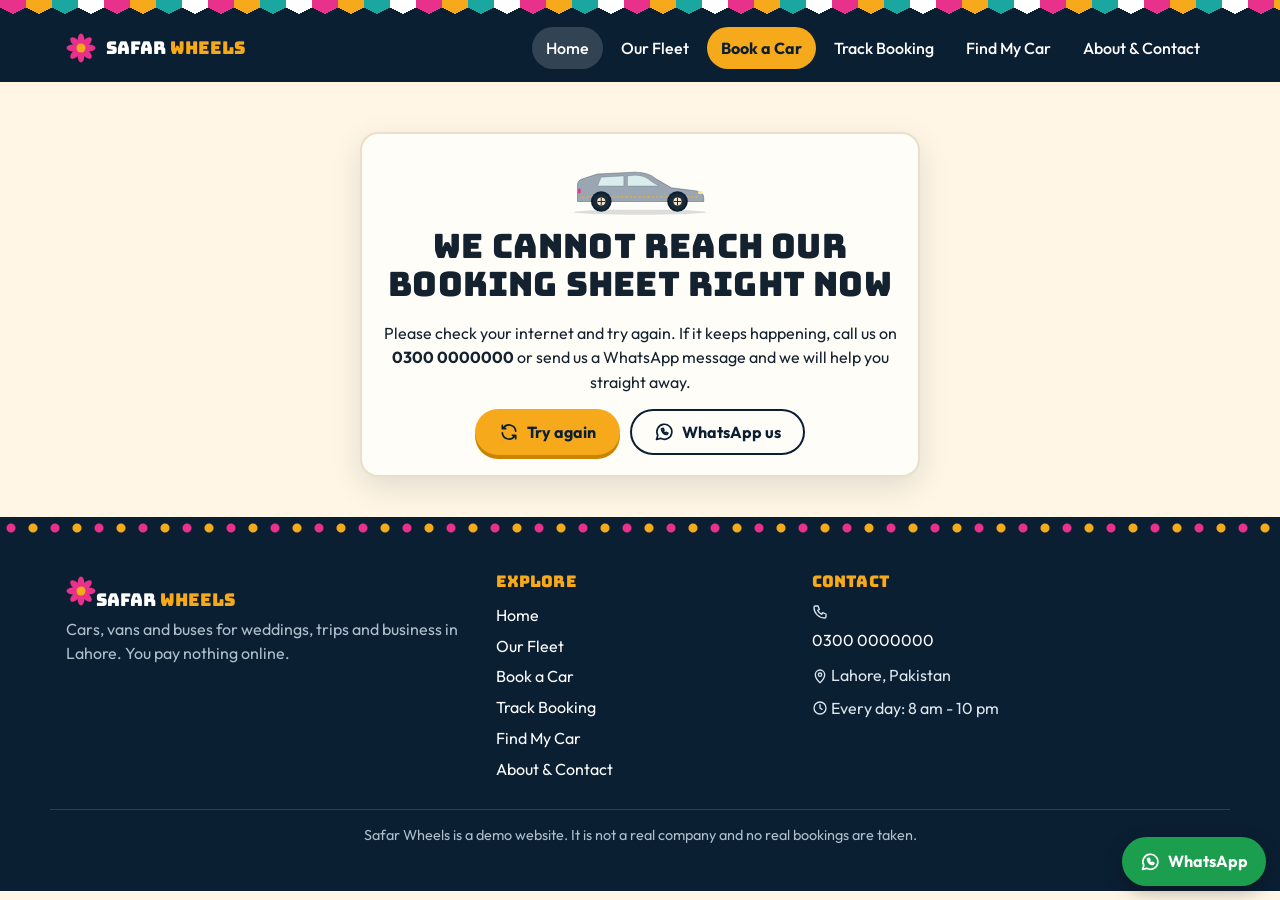
==== index.html @ 159c65c9 "First version of Safar Wheels car rental website Co-Authored-By: Claude Sonnet 5.5 <noreply@anthropi" ====
<!DOCTYPE html>
<html lang="en">
<head>
  <meta charset="utf-8">
  <meta name="viewport" content="width=device-width, initial-scale=1">
  <title>Safar Wheels - Car Rental in Lahore</title>
  <meta name="description" content="Rent cars, vans and buses in Lahore with or without a driver. Pick your dates, see what is free, and book in minutes. Pay nothing online.">
  <meta name="theme-color" content="#0b1f33">
  <link rel="preconnect" href="https://fonts.googleapis.com">
  <link rel="preconnect" href="https://fonts.gstatic.com" crossorigin>
  <link href="https://fonts.googleapis.com/css2?family=Bungee&family=Outfit:wght@400;500;600;700&display=swap" rel="stylesheet">
  <link rel="stylesheet" href="css/style.css">
</head>
<body data-page="home">
  <a class="skip" href="#main">Skip to content</a>
  <header id="site-header"></header>

  <main id="main">
    <div id="app">

      <!-- HERO -->
      <section class="hero">
        <div class="hero-bg" aria-hidden="true">
          <div class="hero-scene">
            <div class="beam beam-1"></div>
            <div class="beam beam-2"></div>
            <div class="hero-car" id="hero-car"></div>
          </div>
        </div>
        <div class="wrap hero-grid">
          <div class="hero-copy">
            <p class="eyebrow">Lahore - cars, vans &amp; buses</p>
            <h1>Your next <em>safar</em> starts here.</h1>
            <p class="lead">Pick your dates and see which cars are free. Self-drive or with a driver. Weddings, tours, airport runs and business trips. <b>You pay nothing online.</b></p>
            <ul class="hero-points">
              <li id="hp-disc"></li>
              <li id="hp-hold"></li>
              <li id="hp-stamp"></li>
            </ul>
          </div>

          <form class="card search-card" id="hero-search" novalidate>
            <h2>When do you need a car?</h2>
            <div class="search-dates" aria-live="polite">
              <div class="date-box"><small>Pickup</small><b id="sd-s">Choose a day</b></div>
              <span class="date-arrow" aria-hidden="true"></span>
              <div class="date-box"><small>Return</small><b id="sd-r">Choose a day</b></div>
            </div>
            <div id="hero-cal"></div>
            <button class="btn btn-primary btn-lg btn-block" type="submit">Show free cars</button>
          </form>
        </div>
      </section>

      <!-- SEARCH RESULTS -->
      <section class="wrap sec" id="results" hidden>
        <div class="sec-head">
          <h2 id="res-title">Free cars</h2>
          <button type="button" class="btn btn-ghost btn-sm" id="res-close">Close results</button>
        </div>
        <p class="muted" id="res-sub"></p>
        <div class="grid cars" id="res-grid"></div>
      </section>

      <!-- REBOOK -->
      <div class="wrap" id="rebook"></div>

      <!-- TRUCK ART LANE -->
      <section class="truck-lane" aria-hidden="true">
        <div class="bunting"></div>
        <div class="lane-road"><div class="truck" id="truck"></div></div>
      </section>

      <!-- CATEGORIES -->
      <section class="wrap sec">
        <div class="sec-head">
          <div><p class="eyebrow dark">Choose your ride</p><h2>What are you looking for?</h2></div>
          <a class="btn btn-ghost" href="fleet.html">See the whole fleet</a>
        </div>
        <div class="cat-grid" id="cats"></div>
      </section>

      <!-- TRUST / SPEEDOMETERS -->
      <section class="trust">
        <div class="wrap">
          <div class="gauges" id="gauges"></div>
          <ul class="trust-list" id="trust"></ul>
        </div>
      </section>

      <!-- FEATURED -->
      <section class="wrap sec">
        <div class="sec-head">
          <div><p class="eyebrow dark">Popular right now</p><h2>Featured cars</h2></div>
          <a class="btn btn-ghost" href="find.html">Not sure? Find my car</a>
        </div>
        <div class="grid cars" id="featured"></div>
      </section>

      <!-- ROAD + WHY -->
      <section class="road-sec" id="road">
        <div class="wrap">
          <div class="sec-head center"><div><p class="eyebrow dark">Simple as 1-2-3-4</p><h2>The road to your trip</h2></div></div>
          <div class="road-wrap">
            <svg class="road-svg" viewBox="0 0 1000 300" preserveAspectRatio="none" aria-hidden="true">
              <path class="road-edge" d="M-10 220 C 120 60, 260 60, 360 170 S 600 300, 700 160 S 900 20, 1010 120" />
              <path id="road-path" class="road-line" d="M-10 220 C 120 60, 260 60, 360 170 S 600 300, 700 160 S 900 20, 1010 120" />
            </svg>
            <div class="road-car" id="road-car"></div>
          </div>
          <ol class="steps">
            <li><b>1</b><span>Pick your dates</span></li>
            <li><b>2</b><span>Choose your car</span></li>
            <li><b>3</b><span>Send your booking</span></li>
            <li><b>4</b><span>We confirm and you drive away</span></li>
          </ol>
        </div>
      </section>

      <section class="wrap sec why">
        <div class="sec-head center"><div><p class="eyebrow dark">Why Safar Wheels</p><h2>Rent with people who care</h2></div></div>
        <div class="why-grid" id="why"></div>
      </section>

    </div>
  </main>

  <footer id="site-footer"></footer>

  <script src="js/config.js"></script>
  <script src="js/common.js"></script>
  <script src="js/art.js"></script>
  <script src="js/pricing.js"></script>
  <script src="js/demo.js"></script>
  <script src="js/api.js"></script>
  <script src="js/calendar.js"></script>
  <script src="js/cards.js"></script>
  <script src="js/home.js"></script>
</body>
</html>
---- css/style.css ----
/* Safar Wheels - truck-art inspired, on a clean modern base.
   Colours: deep teal + midnight, marigold, hot pink, cream. */

:root {
  --midnight: #0b1f33;
  --night2: #12304a;
  --teal: #0e6b6f;
  --teal2: #19a7a0;
  --teal-soft: #d9f0ee;
  --gold: #f6a91b;
  --gold-d: #c98400;
  --pink: #e8318a;
  --pink-d: #c4246f;
  --cream: #fff6e5;
  --paper: #fffdf8;
  --ink: #14212e;
  --muted: #5a6b78;
  --line: #eadfc8;
  --ok: #1f9d63;
  --warn: #b26a00;
  --bad: #c62d3a;
  --r: 18px;
  --shadow: 0 10px 30px rgba(11, 31, 51, 0.12);
  --disp: "Bungee", "Arial Black", Impact, sans-serif;
  --body: "Outfit", system-ui, -apple-system, "Segoe UI", Roboto, sans-serif;
}

*, *::before, *::after { box-sizing: border-box; }
html { -webkit-text-size-adjust: 100%; scroll-behavior: smooth; }
body {
  margin: 0;
  background: var(--cream);
  color: var(--ink);
  font-family: var(--body);
  font-size: 1rem;
  line-height: 1.55;
}
img, svg { max-width: 100%; }
a { color: var(--teal); }
h1, h2, h3, h4 { margin: 0 0 0.5em; line-height: 1.15; font-weight: 400; font-family: var(--disp); letter-spacing: 0.2px; }
h1 { font-size: clamp(1.9rem, 5.4vw, 3.3rem); }
h2 { font-size: clamp(1.4rem, 3.6vw, 2.1rem); }
h3 { font-size: 1.15rem; }
p { margin: 0 0 0.9em; }
[hidden] { display: none !important; }
button, input, select, textarea { font: inherit; color: inherit; }
.wrap { width: 100%; max-width: 1180px; margin: 0 auto; padding: 0 16px; }
.sr { position: absolute; width: 1px; height: 1px; overflow: hidden; clip: rect(0 0 0 0); white-space: nowrap; }
.skip { position: absolute; left: -999px; top: 8px; z-index: 200; background: #fff; padding: 10px 14px; border-radius: 10px; }
.skip:focus { left: 8px; }
.muted { color: var(--muted); }
.small { font-size: 0.88rem; }
.center-t { text-align: center; }
.row { display: flex; flex-wrap: wrap; gap: 10px; align-items: center; }
.center-row { justify-content: center; margin-top: 14px; }
.ic { width: 1.25em; height: 1.25em; flex: 0 0 auto; vertical-align: -0.25em; }
.ic-s { width: 1em; height: 1em; vertical-align: -0.14em; }
.flip { transform: scaleX(-1); }
:focus-visible { outline: 3px solid var(--pink); outline-offset: 2px; }

/* ---------- buttons, chips, cards ---------- */
.btn {
  display: inline-flex; align-items: center; justify-content: center; gap: 8px;
  min-height: 46px; padding: 10px 22px; border-radius: 999px; border: 2px solid transparent;
  font-weight: 700; text-decoration: none; cursor: pointer; line-height: 1.2;
  transition: transform 0.15s, box-shadow 0.2s, background 0.2s;
}
.btn:disabled { opacity: 0.55; cursor: not-allowed; }
.btn-primary { background: var(--gold); color: var(--midnight); box-shadow: 0 4px 0 var(--gold-d); }
.btn-primary:hover:not(:disabled) { transform: translateY(-2px); box-shadow: 0 6px 0 var(--gold-d); }
.btn-primary:active:not(:disabled) { transform: translateY(3px); box-shadow: 0 1px 0 var(--gold-d); }
.btn-pink { background: var(--pink); color: #fff; box-shadow: 0 4px 0 var(--pink-d); }
.btn-pink:hover:not(:disabled) { transform: translateY(-2px); }
.btn-ghost { background: transparent; color: var(--midnight); border-color: var(--midnight); }
.btn-ghost:hover { background: var(--midnight); color: #fff; }
.btn-wa { background: #1b9f4f; color: #fff; box-shadow: 0 4px 0 #11703a; }
.btn-wa:hover { transform: translateY(-2px); }
.btn-lg { min-height: 54px; font-size: 1.08rem; }
.btn-xl { min-height: 66px; font-size: 1.25rem; padding: 14px 28px; }
.btn-sm { min-height: 38px; padding: 6px 14px; font-size: 0.9rem; }
.btn-block { width: 100%; }
.link-btn { background: none; border: 0; padding: 0; color: var(--pink-d); font-weight: 700; text-decoration: underline; cursor: pointer; }
.chip { display: inline-flex; align-items: center; gap: 4px; padding: 3px 11px; border-radius: 999px; background: var(--teal-soft); color: var(--teal); font-weight: 600; font-size: 0.8rem; }
.chip.pink { background: #fde1ef; color: var(--pink-d); }
.chip button { background: none; border: 0; padding: 0; cursor: pointer; color: inherit; display: inline-flex; }
.card { background: var(--paper); border: 2px solid var(--line); border-radius: var(--r); padding: 20px; box-shadow: var(--shadow); position: relative; }
.card.empty { grid-column: 1 / -1; text-align: center; }
.notice { padding: 12px 14px; border-radius: 12px; margin: 12px 0; font-weight: 500; }
.notice.warn { background: #fff1d6; border: 1px solid #f1c97a; color: #7a4a00; }
.err-box2 { background: #fde4e6; border: 1px solid #f0a9b0; color: #8a1c27; }
.hint { font-size: 0.88rem; color: var(--muted); margin: 8px 0 0; }
.err { color: var(--bad); font-size: 0.9rem; font-weight: 600; margin: 6px 0 0; }
.err:empty { display: none; }

/* reveal on scroll (uses "translate" so it never fights with card tilt) */
.reveal { opacity: 0; translate: 0 22px; transition: opacity 0.6s ease, translate 0.6s ease; }
.reveal.in { opacity: 1; translate: 0 0; }

/* ---------- header, footer, bunting ---------- */
.bunting {
  height: 14px;
  background: repeating-linear-gradient(90deg, var(--pink) 0 26px, var(--gold) 26px 52px, var(--teal2) 52px 78px, #fff 78px 104px);
  -webkit-mask: conic-gradient(from -63deg at 50% 100%, #000 0 126deg, transparent 0) 0 0 / 26px 100%;
  mask: conic-gradient(from -63deg at 50% 100%, #000 0 126deg, transparent 0) 0 0 / 26px 100%;
}
.site-header { background: var(--midnight); color: #fff; position: relative; z-index: 50; }
.bar { display: flex; align-items: center; justify-content: space-between; min-height: 68px; gap: 12px; }
.logo { display: inline-flex; align-items: center; gap: 10px; color: #fff; text-decoration: none; font-family: var(--disp); font-size: 1.1rem; }
.logo b { color: var(--gold); font-weight: 400; }
.logo .flower { animation: spin 22s linear infinite; }
.nav-btn { display: none; background: rgba(255, 255, 255, 0.1); border: 0; color: #fff; width: 46px; height: 46px; border-radius: 12px; cursor: pointer; place-items: center; }
.nav { display: flex; align-items: center; gap: 4px; }
.nav a { color: #fff; text-decoration: none; padding: 9px 14px; border-radius: 999px; font-weight: 500; white-space: nowrap; }
.nav a:hover { background: rgba(255, 255, 255, 0.12); }
.nav a.on { background: rgba(255, 255, 255, 0.16); }
.nav a[data-cta] { background: var(--gold); color: var(--midnight); font-weight: 700; }
@media (max-width: 1020px) {
  .nav-btn { display: grid; }
  .nav { display: none; position: absolute; top: 100%; left: 0; right: 0; flex-direction: column; align-items: stretch; background: var(--midnight); padding: 6px 16px 18px; border-top: 1px solid rgba(255, 255, 255, 0.1); }
  .nav.open { display: flex; }
  .nav a { padding: 14px; }
}

.site-footer { background: var(--midnight); color: #dbe6ee; margin-top: 40px; padding-bottom: 8px; }
.site-footer a { color: #fff; }
.flower-row { height: 22px; background: radial-gradient(circle at 11px 11px, var(--pink) 0 4px, transparent 5px) 0 0 / 44px 22px, radial-gradient(circle at 33px 11px, var(--gold) 0 4px, transparent 5px) 0 0 / 44px 22px; }
.foot-grid { display: grid; gap: 28px; padding-top: 34px; padding-bottom: 24px; grid-template-columns: 1fr; }
.foot-grid h4 { font-size: 1rem; color: var(--gold); }
.foot-grid a { display: block; padding: 3px 0; text-decoration: none; }
.foot-grid p { margin: 0 0 8px; }
.muted-on-dark { color: #aebfcc; margin-top: 12px; }
.foot-demo { border-top: 1px solid rgba(255, 255, 255, 0.14); padding-top: 14px; padding-bottom: 86px; text-align: center; font-size: 0.9rem; color: #aebfcc; }
@media (min-width: 800px) { .foot-grid { grid-template-columns: 1.4fr 1fr 1.4fr; } .foot-demo { padding-bottom: 24px; } }

.wa-float {
  position: fixed; right: 14px; bottom: 14px; z-index: 60; display: inline-flex; align-items: center; gap: 8px;
  background: #1b9f4f; color: #fff; text-decoration: none; font-weight: 700; padding: 12px 18px; border-radius: 999px;
  box-shadow: 0 6px 18px rgba(0, 0, 0, 0.28); transition: transform 0.2s;
}
.wa-float:hover { transform: translateY(-3px); }
@media (max-width: 700px) {
  .wa-float { width: 46px; height: 46px; padding: 0; justify-content: center; right: 10px; bottom: 10px; opacity: 0.94; }
  .wa-float span { display: none; }
}

.toast { position: fixed; left: 50%; bottom: 74px; transform: translate(-50%, 20px); background: var(--midnight); color: #fff; padding: 12px 18px; border-radius: 12px; z-index: 90; opacity: 0; pointer-events: none; transition: opacity 0.25s, transform 0.25s; max-width: 90vw; text-align: center; }
.toast.show { opacity: 1; transform: translate(-50%, 0); }

/* ---------- loader and error ---------- */
.loader { display: grid; place-items: center; gap: 8px; padding: 90px 16px; text-align: center; color: var(--muted); }
.loader-road { position: relative; width: min(340px, 80vw); height: 92px; overflow: hidden; background: repeating-linear-gradient(90deg, var(--midnight) 0 18px, transparent 18px 34px) left bottom / 100% 5px no-repeat; animation: roadmove 0.6s linear infinite; }
.loader-car { position: absolute; bottom: 8px; left: 0; width: 120px; animation: loaderdrive 2.3s linear infinite; }
.car-svg { display: block; width: 100%; height: auto; }
.car-svg .wheel, .truck-svg .wheel { transform-box: fill-box; transform-origin: center; }
.loader-car .wheel, .drive-car.go .wheel, .truck .wheel { animation: spin 0.5s linear infinite; }
.err-box { padding-top: 50px; }
.err-card { text-align: center; max-width: 560px; margin: 0 auto; }
.err-card .car-svg { width: 150px; margin: 0 auto 10px; }
.err-card .row { justify-content: center; }

/* ---------- section titles ---------- */
.sec { padding: 40px 16px; }
.sec.tight { padding-top: 22px; }
.sec-head { display: flex; align-items: flex-end; justify-content: space-between; gap: 14px; flex-wrap: wrap; margin-bottom: 18px; }
.sec-head h2 { margin: 0; }
.sec-head.center { justify-content: center; text-align: center; }
.eyebrow { text-transform: uppercase; letter-spacing: 0.16em; font-size: 0.8rem; font-weight: 700; color: var(--gold); margin: 0 0 8px; }
.eyebrow.dark { color: var(--pink-d); }
.lead { font-size: 1.12rem; max-width: 640px; }
.page-head { background: linear-gradient(135deg, var(--teal), var(--midnight)); color: #fff; padding: 34px 0 40px; position: relative; overflow: hidden; }
.page-head::after { content: ""; position: absolute; inset: 0; background: linear-gradient(45deg, rgba(255, 255, 255, 0.05) 25%, transparent 25%) 0 0 / 40px 40px, linear-gradient(-45deg, rgba(255, 255, 255, 0.05) 25%, transparent 25%) 0 0 / 40px 40px; pointer-events: none; }
.page-head .wrap { position: relative; z-index: 1; }
.page-head h1 { margin-bottom: 10px; }
.page-head .lead { margin: 0; opacity: 0.92; }

/* ---------- hero ---------- */
.hero { position: relative; background: var(--midnight); color: #fff; overflow: hidden; padding: 34px 0 150px; }
.hero::before { content: ""; position: absolute; inset: 0; background: linear-gradient(45deg, rgba(246, 169, 27, 0.08) 25%, transparent 25%) 0 0 / 56px 56px, linear-gradient(-45deg, rgba(232, 49, 138, 0.08) 25%, transparent 25%) 0 0 / 56px 56px; }
.hero-bg { position: absolute; left: 0; right: 0; bottom: 0; height: 190px; z-index: 0; pointer-events: none; }
.hero-scene { position: absolute; inset: 0; }
.hero-car { position: absolute; left: 50%; bottom: 8px; width: min(430px, 78vw); transform: translateX(-50%); filter: drop-shadow(0 8px 14px rgba(0, 0, 0, 0.4)); }
.beam { position: absolute; left: calc(50% + min(190px, 34vw)); bottom: 58px; width: min(80vw, 760px); height: 110px; background: linear-gradient(90deg, rgba(255, 232, 154, 0.55), rgba(255, 232, 154, 0)); clip-path: polygon(0 38%, 100% 0, 100% 100%, 0 62%); transform-origin: left center; animation: sweep 5.5s ease-in-out infinite alternate; }
.beam-2 { bottom: 44px; opacity: 0.6; animation-delay: -2.5s; }
.hero-grid { position: relative; z-index: 1; display: grid; gap: 28px; grid-template-columns: 1fr; align-items: start; }
.hero h1 { margin-bottom: 14px; }
.hero h1 em { font-style: normal; color: var(--gold); }
.hero .lead { color: #dbe6ee; }
.hero-points { list-style: none; padding: 0; margin: 14px 0 0; display: grid; gap: 8px; }
.hero-points li { display: flex; align-items: center; gap: 8px; color: #fff; font-weight: 500; }
.hero-points .ic { color: var(--gold); }
.search-card { color: var(--ink); padding: 18px; }
.search-card h2 { font-size: 1.25rem; }
.search-dates { display: flex; align-items: center; gap: 10px; margin-bottom: 12px; }
.date-box { flex: 1; border: 2px dashed var(--line); border-radius: 14px; padding: 8px 12px; background: #fff; transition: border-color 0.2s, background 0.2s; }
.date-box.set { border: 2px solid var(--pink); background: #fff0f7; }
.date-box small { display: block; color: var(--muted); font-size: 0.75rem; text-transform: uppercase; letter-spacing: 0.08em; }
.date-box b { font-size: 1.05rem; }
.date-arrow::before { content: "\2192"; font-size: 1.4rem; color: var(--pink); }
.search-card .cal { margin-bottom: 12px; }
.search-card .cal-months { grid-template-columns: 1fr; }
.search-card .cal-month:nth-child(2) { display: none; }
@media (min-width: 900px) {
  .hero { padding: 54px 0 170px; }
  .hero-grid { grid-template-columns: 1.05fr 0.95fr; gap: 40px; align-items: center; }
}
@keyframes sweep { from { transform: rotate(-3deg); opacity: 0.55; } to { transform: rotate(4deg); opacity: 1; } }

/* ---------- truck lane ---------- */
.truck-lane { background: var(--teal); }
.lane-road { position: relative; height: 130px; overflow: hidden; background: var(--midnight); }
.lane-road::before { content: ""; position: absolute; left: 0; right: 0; bottom: 18px; height: 4px; background: repeating-linear-gradient(90deg, var(--gold) 0 30px, transparent 30px 60px); animation: roadmove 1.2s linear infinite; }
.truck { position: absolute; bottom: 20px; left: 0; width: 220px; animation: truckdrive 17s linear infinite; }
.truck-svg { display: block; width: 100%; height: auto; }
@keyframes truckdrive { from { transform: translateX(-260px); } to { transform: translateX(100vw); } }

/* ---------- categories ---------- */
.cat-grid { display: grid; gap: 16px; grid-template-columns: repeat(auto-fill, minmax(230px, 1fr)); }
.cat-card { display: block; text-decoration: none; color: var(--ink); background: var(--paper); border: 2px solid var(--line); border-radius: var(--r); padding: 16px; transition: transform 0.2s, box-shadow 0.2s, border-color 0.2s; }
.cat-card:hover { transform: translateY(-5px); box-shadow: var(--shadow); border-color: var(--pink); }
.cat-art { background: linear-gradient(160deg, var(--teal-soft), var(--cream)); border-radius: 14px; padding: 14px 18px 8px; margin-bottom: 12px; }
.cat-card h3 { margin-bottom: 4px; font-family: var(--body); font-weight: 700; }
.cat-card p { margin: 0; color: var(--muted); font-size: 0.92rem; }

/* ---------- speedometers and trust ---------- */
.trust { background: linear-gradient(180deg, var(--midnight), var(--night2)); color: #fff; padding: 46px 0; margin-top: 10px; }
.gauges { display: grid; grid-template-columns: repeat(2, 1fr); gap: 18px; margin-bottom: 30px; }
.gauge { text-align: center; }
.gauge-svg { width: min(160px, 100%); }
.g-track { stroke: rgba(255, 255, 255, 0.16); }
.g-arc { stroke: var(--gold); transition: stroke-dashoffset 1.6s cubic-bezier(0.2, 0.8, 0.2, 1); }
.g-needle { stroke: var(--pink); transform-origin: 60px 62px; transform: rotate(-90deg); transition: transform 1.6s cubic-bezier(0.2, 0.8, 0.2, 1); }
.gauge-svg circle { fill: var(--pink); }
.gauge b { display: block; font-family: var(--disp); font-weight: 400; font-size: 1.8rem; color: var(--gold); margin-top: -4px; }
.gauge span { color: #cfdbe5; font-size: 0.92rem; }
.trust-list { list-style: none; padding: 0; margin: 0; display: grid; gap: 14px; grid-template-columns: repeat(auto-fit, minmax(230px, 1fr)); }
.trust-list li { display: flex; gap: 12px; background: rgba(255, 255, 255, 0.07); border: 1px solid rgba(255, 255, 255, 0.12); border-radius: 14px; padding: 14px; }
.trust-list .ic { width: 28px; height: 28px; color: var(--gold); }
.trust-list b { display: block; }
.trust-list span { color: #cfdbe5; font-size: 0.92rem; }
@media (min-width: 800px) { .gauges { grid-template-columns: repeat(4, 1fr); } }

/* ---------- car cards ---------- */
.grid.cars { display: grid; grid-template-columns: repeat(auto-fill, minmax(280px, 1fr)); gap: 20px; }
.car-card {
  position: relative; background: var(--paper); border: 2px solid var(--line); border-radius: var(--r); overflow: hidden;
  display: flex; flex-direction: column; box-shadow: 0 6px 18px rgba(11, 31, 51, 0.08);
  transform: perspective(800px) rotateX(var(--rx, 0deg)) rotateY(var(--ry, 0deg));
  transition: transform 0.3s ease, box-shadow 0.3s ease, border-color 0.3s;
}
.car-card:hover { box-shadow: var(--shadow); border-color: var(--gold); }
.car-card.tilting { transition: transform 0.06s linear, box-shadow 0.3s; }
.car-card::after { content: ""; position: absolute; inset: 0; border-radius: inherit; pointer-events: none; opacity: 0; background: radial-gradient(280px circle at var(--mx, 50%) var(--my, 50%), rgba(255, 255, 255, 0.6), transparent 62%); mix-blend-mode: soft-light; transition: opacity 0.3s; }
.car-card.tilting::after { opacity: 1; }
.car-art { position: relative; aspect-ratio: 16 / 10; display: grid; place-items: center; padding: 22px 26px 12px; border-bottom: 4px solid var(--c, var(--teal)); background: radial-gradient(circle at 75% 15%, rgba(255, 255, 255, 0.9), transparent 55%), linear-gradient(160deg, var(--teal-soft), var(--cream)); overflow: hidden; }
.car-art::before { content: ""; position: absolute; left: 0; right: 0; bottom: 0; height: 26%; background: repeating-linear-gradient(90deg, rgba(11, 31, 51, 0.07) 0 22px, transparent 22px 44px); }
.art-link { display: block; width: 100%; position: relative; z-index: 1; transition: transform 0.35s; }
.car-card:hover .art-link { transform: translateX(6px) scale(1.03); }
.car-photo { position: absolute; inset: 0; width: 100%; height: 100%; object-fit: cover; z-index: 2; }
.car-art:has(.car-photo) { padding: 0; }
.svg-wrap { display: block; width: 100%; position: relative; z-index: 1; }
.avail { display: inline-flex; align-items: center; gap: 6px; padding: 4px 11px; border-radius: 999px; font-size: 0.78rem; font-weight: 700; background: #fff; box-shadow: 0 2px 6px rgba(0, 0, 0, 0.12); }
.avail i { width: 8px; height: 8px; border-radius: 50%; background: var(--ok); }
.avail.soon i { background: var(--gold); }
.avail.full i { background: var(--bad); }
.car-art .avail { position: absolute; left: 10px; top: 10px; z-index: 3; }
.rank { position: absolute; left: 10px; bottom: 10px; z-index: 3; width: 36px; height: 36px; border-radius: 50%; background: var(--pink); color: #fff; display: grid; place-items: center; font-family: var(--disp); }
.fav { position: absolute; right: 10px; top: 10px; z-index: 3; width: 44px; height: 44px; border-radius: 50%; border: 0; background: #fff; color: #9b9486; display: grid; place-items: center; cursor: pointer; box-shadow: 0 2px 8px rgba(0, 0, 0, 0.18); transition: transform 0.2s; }
.fav:hover { transform: scale(1.1); }
.fav.on { color: var(--pink); }
.fav.on svg { fill: var(--pink); animation: heart 0.45s; }
.car-body { padding: 16px 18px 18px; display: flex; flex-direction: column; flex: 1; }
.car-body h3 { font-family: var(--body); font-weight: 800; font-size: 1.2rem; margin: 8px 0 0; }
.specs { list-style: none; padding: 0; margin: 10px 0; display: flex; flex-wrap: wrap; gap: 6px 14px; font-size: 0.88rem; color: var(--muted); }
.specs li { display: inline-flex; align-items: center; gap: 5px; }
.desc, .reason { font-size: 0.93rem; color: #3a4a57; margin: 0 0 10px; }
.reason { color: var(--teal); font-weight: 600; }
.prices { display: flex; flex-wrap: wrap; gap: 6px 22px; margin-top: auto; padding-top: 6px; }
.prices small { display: block; color: var(--muted); font-size: 0.74rem; text-transform: uppercase; letter-spacing: 0.06em; }
.prices b { font-family: var(--disp); font-weight: 400; font-size: 1.15rem; color: var(--teal); }
.prices span { color: var(--muted); font-size: 0.85rem; }
.note-small { font-size: 0.82rem; color: var(--pink-d); margin: 8px 0 0; font-weight: 600; }
.card-actions { display: flex; align-items: center; justify-content: space-between; gap: 10px; margin-top: 14px; }
.cmp { display: inline-flex; align-items: center; gap: 8px; font-weight: 600; cursor: pointer; min-height: 44px; }
.cmp input { width: 20px; height: 20px; accent-color: var(--pink); }

/* ---------- rebook, results ---------- */
.rebook { display: flex; align-items: center; gap: 18px; flex-wrap: wrap; margin-top: -90px; position: relative; z-index: 3; }
.rb-art { width: 150px; flex: 0 0 auto; }
.rb-art .car-photo { position: static; border-radius: 12px; }
.rb-text { flex: 1; min-width: 200px; }
.rb-text h2 { margin-bottom: 4px; font-size: 1.4rem; }
.rb-text p { margin: 0; color: var(--muted); }
#results { scroll-margin-top: 8px; }

/* ---------- road ---------- */
.road-sec { background: linear-gradient(180deg, var(--cream), #ffeccf); padding: 50px 0 40px; margin-top: 20px; overflow: hidden; }
.road-wrap { position: relative; height: clamp(180px, 30vw, 300px); margin: 10px 0 26px; }
.road-svg { position: absolute; inset: 0; width: 100%; height: 100%; overflow: visible; }
.road-edge { fill: none; stroke: var(--midnight); stroke-width: 44; stroke-linecap: round; vector-effect: non-scaling-stroke; }
.road-line { fill: none; stroke: var(--cream); stroke-width: 4; stroke-dasharray: 16 14; vector-effect: non-scaling-stroke; }
.road-car { position: absolute; width: clamp(74px, 11vw, 120px); left: 0; top: 50%; will-change: transform; }
.steps { list-style: none; padding: 0; margin: 0; display: grid; gap: 12px; grid-template-columns: repeat(auto-fit, minmax(160px, 1fr)); }
.steps li { display: flex; align-items: center; gap: 12px; background: #fff; border: 2px solid var(--line); border-radius: 14px; padding: 12px 14px; font-weight: 600; }
.steps b { flex: 0 0 auto; width: 36px; height: 36px; border-radius: 50%; background: var(--pink); color: #fff; display: grid; place-items: center; font-family: var(--disp); font-weight: 400; }
.why-grid { display: grid; gap: 16px; grid-template-columns: repeat(auto-fit, minmax(260px, 1fr)); }
.why-item { background: var(--paper); border: 2px solid var(--line); border-radius: var(--r); padding: 20px; border-top: 6px solid var(--pink); }
.why-item:nth-child(3n+2) { border-top-color: var(--gold); }
.why-item:nth-child(3n+3) { border-top-color: var(--teal2); }
.why-item .ic { width: 30px; height: 30px; color: var(--teal); margin-bottom: 8px; }
.why-item h3 { font-family: var(--body); font-weight: 800; margin-bottom: 4px; }
.why-item p { margin: 0; color: #3a4a57; }

/* ---------- fleet page ---------- */
.cat-tabs-wrap { position: sticky; top: 0; z-index: 40; background: rgba(255, 246, 229, 0.96); backdrop-filter: blur(6px); border-bottom: 2px solid var(--line); }
.cat-tabs { display: flex; gap: 8px; overflow-x: auto; padding: 10px 0; scroll-snap-type: x proximity; scrollbar-width: none; -webkit-overflow-scrolling: touch; overscroll-behavior-x: contain; }
.cat-tabs::-webkit-scrollbar { display: none; }
.tab { flex: 0 0 auto; scroll-snap-align: center; border: 2px solid var(--line); background: #fff; border-radius: 999px; padding: 9px 16px; font-weight: 700; cursor: pointer; min-height: 44px; white-space: nowrap; transition: background 0.2s, color 0.2s, border-color 0.2s; }
.tab small { opacity: 0.65; font-weight: 600; }
.tab.on { background: var(--midnight); border-color: var(--midnight); color: #fff; }
.filters { display: grid; gap: 12px; grid-template-columns: repeat(2, 1fr); align-items: end; margin-bottom: 16px; }
.search-box { grid-column: 1 / -1; }
.sel span { display: block; font-size: 0.78rem; font-weight: 700; color: var(--muted); margin-bottom: 4px; text-transform: uppercase; letter-spacing: 0.05em; }
@media (min-width: 900px) { .filters { grid-template-columns: 2fr 1fr 1fr 1fr 1fr auto auto; } .search-box { grid-column: auto; } }
.compare-bar { display: flex; flex-wrap: wrap; align-items: center; justify-content: space-between; gap: 10px; background: #fff0f7; border: 2px solid var(--pink); border-radius: 14px; padding: 10px 14px; margin-bottom: 16px; }
#cmp-chips { display: flex; flex-wrap: wrap; gap: 8px; align-items: center; }
.cmp-panel { margin-bottom: 20px; }
.table-scroll { overflow-x: auto; }
.cmp-table { border-collapse: collapse; width: 100%; min-width: 560px; }
.cmp-table th, .cmp-table td { padding: 10px 12px; text-align: left; border-bottom: 1px dashed var(--line); vertical-align: top; }
.cmp-table thead th { font-family: var(--body); font-weight: 800; vertical-align: bottom; }
.cmp-art { width: 130px; margin-bottom: 6px; }
.cmp-table tbody th { color: var(--muted); font-weight: 600; width: 160px; }
.best { color: var(--ok); font-weight: 800; }

/* ---------- forms ---------- */
.field { display: block; margin-bottom: 16px; }
.lbl { display: block; font-weight: 700; margin-bottom: 6px; }
.lbl small { font-weight: 500; color: var(--muted); }
input[type="text"], input[type="tel"], input[type="email"], input[type="search"], input[type="number"], input[type="time"], select, textarea {
  width: 100%; min-height: 48px; padding: 11px 14px; border: 2px solid var(--line); border-radius: 12px; background: #fff; color: var(--ink);
}
textarea { resize: vertical; min-height: 70px; }
input:focus, select:focus, textarea:focus { outline: 3px solid rgba(25, 167, 160, 0.35); border-color: var(--teal); }
.two { display: grid; gap: 0 16px; grid-template-columns: 1fr; }
@media (min-width: 640px) { .two { grid-template-columns: 1fr 1fr; } }
.seg { display: flex; flex-wrap: wrap; gap: 8px; }
.seg-opt { position: relative; flex: 1 1 160px; cursor: pointer; }
.seg-opt input { position: absolute; opacity: 0; inset: 0; width: 100%; height: 100%; cursor: pointer; }
.seg-opt span { display: block; text-align: center; padding: 12px 14px; border: 2px solid var(--line); border-radius: 14px; background: #fff; font-weight: 700; transition: background 0.2s, border-color 0.2s, color 0.2s, transform 0.15s; }
.seg-opt span small { display: block; font-weight: 500; opacity: 0.8; }
.seg-opt:hover span { border-color: var(--teal2); }
.seg-opt input:checked + span { background: var(--teal); border-color: var(--teal); color: #fff; transform: translateY(-1px); }
.seg-opt input:focus-visible + span { outline: 3px solid var(--pink); outline-offset: 2px; }
.check { display: flex; gap: 12px; align-items: flex-start; cursor: pointer; margin-bottom: 8px; }
.check input { width: 24px; height: 24px; margin-top: 1px; flex: 0 0 auto; accent-color: var(--pink); }
.check.small { align-items: center; min-height: 48px; font-weight: 600; margin: 0; }
.stepper { display: flex; gap: 8px; }
.stepper button { flex: 0 0 48px; border: 2px solid var(--line); background: #fff; border-radius: 12px; font-size: 1.4rem; font-weight: 700; cursor: pointer; }
.stepper input { text-align: center; }
.hp { position: absolute; left: -9999px; width: 1px; height: 1px; overflow: hidden; }

/* ---------- booking page ---------- */
.book-form { display: grid; gap: 18px; grid-template-columns: minmax(0, 1fr); }
.steps-col { display: grid; gap: 18px; min-width: 0; }
.step { margin: 0; min-width: 0; }
.step legend { font-family: var(--disp); font-size: 1.15rem; display: flex; align-items: center; gap: 10px; padding: 0 8px; margin-left: -4px; }
.step legend small { font-family: var(--body); font-size: 0.85rem; color: var(--muted); }
.num { width: 34px; height: 34px; border-radius: 50%; background: var(--pink); color: #fff; display: inline-grid; place-items: center; font-size: 1rem; }
.prev-card { display: grid; gap: 14px; margin-top: 14px; grid-template-columns: 1fr; background: #fff; border: 2px solid var(--line); border-radius: 16px; overflow: hidden; }
.prev-card .car-art { border-bottom: 0; border-right: 0; aspect-ratio: 16 / 9; }
.prev-info { padding: 4px 16px 16px; }
.prev-info h3 { font-family: var(--body); font-weight: 800; margin: 6px 0 0; }
@media (min-width: 560px) { .prev-card { grid-template-columns: 220px 1fr; } .prev-card .car-art { aspect-ratio: auto; min-height: 150px; } .prev-info { padding: 14px 16px 14px 0; } }
.addons { display: grid; gap: 10px; }
.addon { background: #fff; border: 2px solid var(--line); border-radius: 14px; padding: 12px 14px; margin: 0; }
.addon span b { display: block; }
.addon small { color: var(--muted); }
.addon:has(input:checked) { border-color: var(--teal); background: var(--teal-soft); }
.summary h2 { font-size: 1.3rem; }
.sum-empty { color: var(--muted); }
.sum-lines { margin: 0; }
.sum-car { display: grid; padding-bottom: 8px; border-bottom: 2px solid var(--line); margin-bottom: 4px; }
.sum-car span { color: var(--muted); font-size: 0.92rem; }
.sum-lines .r { display: flex; justify-content: space-between; gap: 14px; padding: 8px 0; border-bottom: 1px dashed var(--line); }
.sum-lines dt { color: #33434f; min-width: 0; }
.sum-lines dd { margin: 0; font-weight: 700; white-space: nowrap; }
.sum-lines .sub { font-weight: 700; }
.sum-lines .disc { color: var(--ok); }
.sum-lines .strong { font-weight: 800; }
.total-row { display: flex; align-items: center; justify-content: space-between; gap: 10px; margin: 14px 0 8px; font-weight: 700; flex-wrap: wrap; }
.odo { display: inline-flex; align-items: center; font-family: var(--disp); font-size: 1.9rem; line-height: 1; background: var(--midnight); color: #fff; padding: 10px 14px; border-radius: 12px; box-shadow: inset 0 0 0 2px var(--gold); }
.odo-rs { font-size: 0.95rem; color: var(--gold); margin-right: 6px; }
.odo-d { display: inline-block; height: 1em; overflow: hidden; }
.odo-s { display: block; transition: transform 1.1s cubic-bezier(0.2, 0.85, 0.25, 1); }
.odo-s i { display: block; font-style: normal; height: 1em; line-height: 1; }
.odo-c { align-self: flex-end; }
.deposit { background: #eef8f6; border: 1px solid #bfe3de; border-radius: 12px; padding: 10px 12px; font-size: 0.92rem; }
@media (min-width: 1000px) {
  .book-form { grid-template-columns: minmax(0, 1fr) 380px; align-items: start; }
  .summary { position: sticky; top: 16px; }
}

/* ---------- thank you ---------- */
.done-card { max-width: 760px; margin: 0 auto; text-align: center; }
.done-card h1 { font-size: clamp(1.6rem, 4.4vw, 2.4rem); }
.drive-lane { position: relative; height: 130px; overflow: hidden; border-radius: 14px; background: linear-gradient(#dff3f1, var(--cream)); margin-bottom: 16px; cursor: pointer; }
.drive-road { position: absolute; left: 0; right: 0; bottom: 0; height: 24px; background: var(--midnight); }
.drive-road::after { content: ""; position: absolute; left: 0; right: 0; top: 10px; height: 3px; background: repeating-linear-gradient(90deg, var(--gold) 0 24px, transparent 24px 48px); }
.drive-car { position: absolute; left: 50%; bottom: 14px; width: 190px; margin-left: -95px; }
.drive-car.go { animation: driveaway 3.4s cubic-bezier(0.5, 0, 0.85, 0.6) 0.4s forwards; }
.ref-line { font-size: 1.1rem; }
.ref-big { display: inline-block; font-family: var(--disp); font-weight: 400; font-size: 1.7rem; background: var(--midnight); color: var(--gold); padding: 6px 16px; border-radius: 12px; margin-left: 6px; letter-spacing: 1px; }
.hold-line { font-weight: 700; color: var(--teal); }
.done-sum { text-align: left; margin: 18px 0; border: 2px solid var(--line); border-radius: 14px; background: #fff; }
.done-sum div { display: flex; gap: 14px; justify-content: space-between; padding: 10px 14px; border-bottom: 1px dashed var(--line); }
.done-sum div:last-child { border-bottom: 0; }
.done-sum dt { color: var(--muted); flex: 0 0 38%; }
.done-sum dd { margin: 0; font-weight: 600; text-align: right; overflow-wrap: anywhere; }

/* ---------- calendar ---------- */
.cal { background: #fff; border: 2px solid var(--line); border-radius: 16px; padding: 12px; user-select: none; -webkit-user-select: none; }
.cal-top { display: flex; align-items: center; justify-content: space-between; gap: 8px; margin-bottom: 4px; }
.cal-hint { flex: 1; text-align: center; font-size: 0.8rem; color: var(--muted); }
.cal-nav { width: 44px; height: 44px; border-radius: 50%; border: 2px solid var(--line); background: #fff; cursor: pointer; display: grid; place-items: center; color: var(--midnight); }
.cal-nav:disabled { opacity: 0.3; cursor: default; }
.cal-months { display: grid; gap: 20px; grid-template-columns: 1fr; }
@media (min-width: 760px) { .cal-months { grid-template-columns: 1fr 1fr; } }
@media (max-width: 759px) { .cal-month:nth-child(2) { display: none; } }
.cal-mh { font-family: var(--disp); text-align: center; margin: 6px 0 8px; color: var(--teal); }
.cal-grid { display: grid; grid-template-columns: repeat(7, 1fr); gap: 3px; }
.cal-w { text-align: center; font-size: 0.72rem; font-weight: 700; color: var(--muted); padding: 4px 0; }
.cal-day { aspect-ratio: 1; min-height: 42px; border: 0; border-radius: 12px; background: #fbf7ec; color: var(--ink); font-weight: 700; cursor: pointer; padding: 0; position: relative; touch-action: manipulation; -webkit-tap-highlight-color: transparent; transition: background 0.15s, color 0.15s, transform 0.15s; }
.cal-day:hover:not(:disabled):not(.taken) { background: var(--teal-soft); }
.cal-day:disabled { background: transparent; color: #c2bcae; cursor: default; }
.cal-day.today { box-shadow: inset 0 0 0 2px var(--gold); }
.cal-day.taken { background: repeating-linear-gradient(135deg, #e3dfd5 0 5px, #f0ede5 5px 10px); color: #8b9096; text-decoration: line-through; cursor: not-allowed; }
.cal-day.in-range { background: var(--teal-soft); border-radius: 4px; }
.cal-day.preview { background: #eaf6f4; }
.cal-day.sel-start, .cal-day.sel-end { background: var(--pink); color: #fff; text-decoration: none; }
.cal-day.pop { animation: pop 0.4s ease; }
.cal-day.wave { animation: wave 0.5s both; animation-delay: calc(var(--k, 0) * 30ms); }
.cal-msg { margin-top: 10px; border-radius: 12px; font-weight: 600; }
.cal-msg.show { padding: 10px 12px; }
.cal-msg.warn { background: #fff1d6; border: 1px solid #f1c97a; color: #7a4a00; }
.cal-sugg { display: flex; flex-wrap: wrap; align-items: center; gap: 8px; margin-top: 8px; }
.cal-sugg .chip { border: 0; cursor: pointer; font-size: 0.9rem; padding: 7px 14px; min-height: 36px; background: var(--teal); color: #fff; }
.cal-info { margin-top: 10px; font-size: 0.95rem; }

/* ---------- track ---------- */
.track-wrap { max-width: 860px; }
.live-note { display: flex; align-items: center; gap: 8px; color: var(--muted); font-size: 0.88rem; margin: 14px 0 0; }
.live-note i { width: 9px; height: 9px; border-radius: 50%; background: var(--ok); animation: pulse 1.8s infinite; }
.t-list { display: grid; gap: 16px; margin-top: 14px; }
.tr-card.enter { animation: rise 0.5s both; }
.tr-card.flash { animation: flash 1.2s ease-out; }
.tr-head { display: flex; justify-content: space-between; align-items: center; gap: 10px; margin-bottom: 8px; }
.ref-chip { font-family: var(--disp); background: var(--midnight); color: var(--gold); padding: 4px 12px; border-radius: 10px; }
.tr-badge { font-weight: 800; padding: 4px 12px; border-radius: 999px; background: var(--teal-soft); color: var(--teal); }
.tr-card[data-status="Pending"] .tr-badge { background: #fff1d6; color: #7a4a00; }
.tr-card[data-status="Completed"] .tr-badge { background: #dff5e8; color: #17724a; }
.tr-card[data-status="Cancelled"] .tr-badge { background: #fde4e6; color: #8a1c27; }
.tr-card h3 { font-family: var(--body); font-weight: 800; margin-bottom: 4px; }
.tr-dates { margin: 0; color: var(--muted); }
.progress { position: relative; display: flex; justify-content: space-between; margin: 22px 0 8px; }
.pr-line { position: absolute; left: 40px; right: 40px; top: 15px; height: 6px; background: #e9e1cf; border-radius: 6px; }
.pr-fill { height: 100%; width: 0; background: linear-gradient(90deg, var(--teal2), var(--pink)); border-radius: 6px; transition: width 1.2s cubic-bezier(0.3, 0.8, 0.2, 1); }
.pr-node { position: relative; z-index: 1; width: 80px; display: flex; flex-direction: column; align-items: center; gap: 6px; font-size: 0.85rem; font-weight: 700; color: var(--muted); text-align: center; }
.pr-node i { width: 36px; height: 36px; border-radius: 50%; background: #fff; border: 3px solid #e0d6c0; display: grid; place-items: center; color: transparent; transition: background 0.5s, border-color 0.5s, color 0.5s; }
.pr-node.done { color: var(--ink); }
.pr-node.done i { background: var(--teal); border-color: var(--teal); color: #fff; }
.pr-node.now i { background: var(--pink); border-color: var(--pink); color: #fff; animation: pulse 1.8s infinite; }
.cancel-banner { display: none; align-items: center; gap: 10px; background: #fde4e6; color: #8a1c27; border: 2px solid #f0a9b0; border-radius: 14px; padding: 12px 14px; font-weight: 800; margin: 14px 0 6px; }
.tr-card.cancelled .progress { display: none; }
.tr-card.cancelled .cancel-banner { display: flex; }
.tr-text { margin: 10px 0 0; font-weight: 500; }
.tr-actions { margin-top: 12px; }
.stamp-card { margin-top: 22px; background: linear-gradient(135deg, #fff7e8, #fff0f7); border-color: var(--gold); }
.sc-head h2 { display: flex; align-items: center; gap: 10px; font-size: 1.3rem; }
.stamps { display: flex; flex-wrap: wrap; gap: 12px; margin: 14px 0; }
.stamp { width: 58px; height: 58px; border-radius: 50%; border: 3px dashed #d8c9a8; display: grid; place-items: center; font-family: var(--disp); color: #cdbf9f; }
.stamp.on { border: 3px solid var(--pink); background: #fff; animation: stampin 0.6s calc(var(--i, 0) * 0.12s) both; }
.reward-ready { display: flex; align-items: center; gap: 8px; background: var(--pink); color: #fff; padding: 10px 14px; border-radius: 12px; font-weight: 700; }

/* ---------- quiz ---------- */
.quiz { max-width: 820px; margin: 0 auto; }
.quiz-top { display: flex; align-items: center; gap: 14px; margin-bottom: 18px; }
.quiz-bar { flex: 1; height: 10px; background: #efe5cf; border-radius: 10px; overflow: hidden; }
.quiz-bar i { display: block; height: 100%; width: 0; background: linear-gradient(90deg, var(--teal2), var(--pink)); border-radius: 10px; transition: width 0.5s ease; }
.quiz-count { font-weight: 700; color: var(--muted); font-size: 0.9rem; white-space: nowrap; }
.quiz-q { font-size: clamp(1.3rem, 3.4vw, 1.9rem); margin-bottom: 16px; }
.quiz-opts { display: grid; gap: 12px; grid-template-columns: repeat(auto-fit, minmax(180px, 1fr)); }
.quiz-opt { min-height: 66px; padding: 14px; border: 2px solid var(--line); border-radius: 16px; background: #fff; font-weight: 700; font-size: 1.05rem; cursor: pointer; transition: transform 0.15s, border-color 0.2s, background 0.2s; }
.quiz-opt:hover { border-color: var(--teal2); transform: translateY(-3px); }
.quiz-opt.picked { background: var(--pink); border-color: var(--pink); color: #fff; transform: scale(0.97); }
.quiz-nav { margin-top: 16px; }

/* ---------- about ---------- */
.about-grid { display: grid; gap: 20px; grid-template-columns: 1fr; }
@media (min-width: 900px) { .about-grid { grid-template-columns: 1.3fr 1fr; align-items: start; } }
.contact-list { list-style: none; padding: 0; margin: 0 0 16px; display: grid; gap: 14px; }
.contact-list li { display: flex; gap: 12px; align-items: flex-start; }
.contact-list .ic { width: 26px; height: 26px; color: var(--pink); margin-top: 2px; }
.contact-list b { display: block; }
.flower-divider { height: 24px; margin: 14px 0; background: radial-gradient(circle at 12px 12px, var(--pink) 0 4px, transparent 5px) 0 0 / 48px 24px, radial-gradient(circle at 36px 12px, var(--gold) 0 4px, transparent 5px) 0 0 / 48px 24px; }
.faq { display: grid; gap: 10px; }
.faq details { background: var(--paper); border: 2px solid var(--line); border-radius: 14px; }
.faq summary { list-style: none; cursor: pointer; padding: 16px 18px; font-weight: 700; display: flex; justify-content: space-between; gap: 12px; align-items: center; min-height: 52px; }
.faq summary::-webkit-details-marker { display: none; }
.faq summary::after { content: "+"; font-family: var(--disp); font-size: 1.4rem; color: var(--pink); }
.faq details[open] summary::after { content: "-"; }
.faq details[open] { border-color: var(--teal2); }
.faq details p { padding: 0 18px 16px; margin: 0; color: #33434f; }
.terms ol { margin: 0; padding-left: 22px; display: grid; gap: 10px; }

/* ---------- animations ---------- */
@keyframes spin { to { transform: rotate(360deg); } }
@keyframes roadmove { from { background-position-x: 0; } to { background-position-x: 34px; } }
@keyframes loaderdrive { from { transform: translateX(-130px); } to { transform: translateX(360px); } }
@keyframes driveaway { 0% { transform: translateX(0); } 14% { transform: translateX(-16px); } 100% { transform: translateX(110vw); } }
@keyframes pop { 0% { transform: scale(0.6); } 60% { transform: scale(1.2); } 100% { transform: scale(1); } }
@keyframes wave { 0% { transform: scale(0.8); background: var(--gold); } 100% { transform: scale(1); } }
@keyframes pulse { 0% { box-shadow: 0 0 0 0 rgba(232, 49, 138, 0.5); } 70% { box-shadow: 0 0 0 12px rgba(232, 49, 138, 0); } 100% { box-shadow: 0 0 0 0 rgba(232, 49, 138, 0); } }
@keyframes flash { 0% { box-shadow: 0 0 0 0 rgba(232, 49, 138, 0.7); } 100% { box-shadow: 0 0 0 22px rgba(232, 49, 138, 0); } }
@keyframes rise { from { opacity: 0; transform: translateY(18px); } to { opacity: 1; transform: none; } }
@keyframes heart { 0% { transform: scale(0.5); } 60% { transform: scale(1.35); } 100% { transform: scale(1); } }
@keyframes stampin { from { transform: scale(2.4) rotate(-20deg); opacity: 0; } to { transform: none; opacity: 1; } }

/* ---------- lighter on phones ---------- */
.lite .beam, .lite .logo .flower { animation: none; }
.lite .car-card, .lite .car-card:hover { transform: none; }
.lite .car-card::after { display: none; }
.lite .art-link, .lite .car-card:hover .art-link { transform: none; }
.lite .truck { animation-duration: 24s; }
.lite .reveal { transition-duration: 0.4s; }

/* ---------- "reduce motion": nothing moves ---------- */
@media (prefers-reduced-motion: reduce) {
  html { scroll-behavior: auto; }
  *, *::before, *::after { animation: none !important; transition: none !important; }
  .reveal { opacity: 1; translate: none; }
  .car-card { transform: none; }
  .g-arc, .g-needle { transition: none; }
  .truck { left: 40%; }
  .drive-car.go { transform: translateX(60vw); }
}
html.reduce .reveal { opacity: 1; translate: none; }
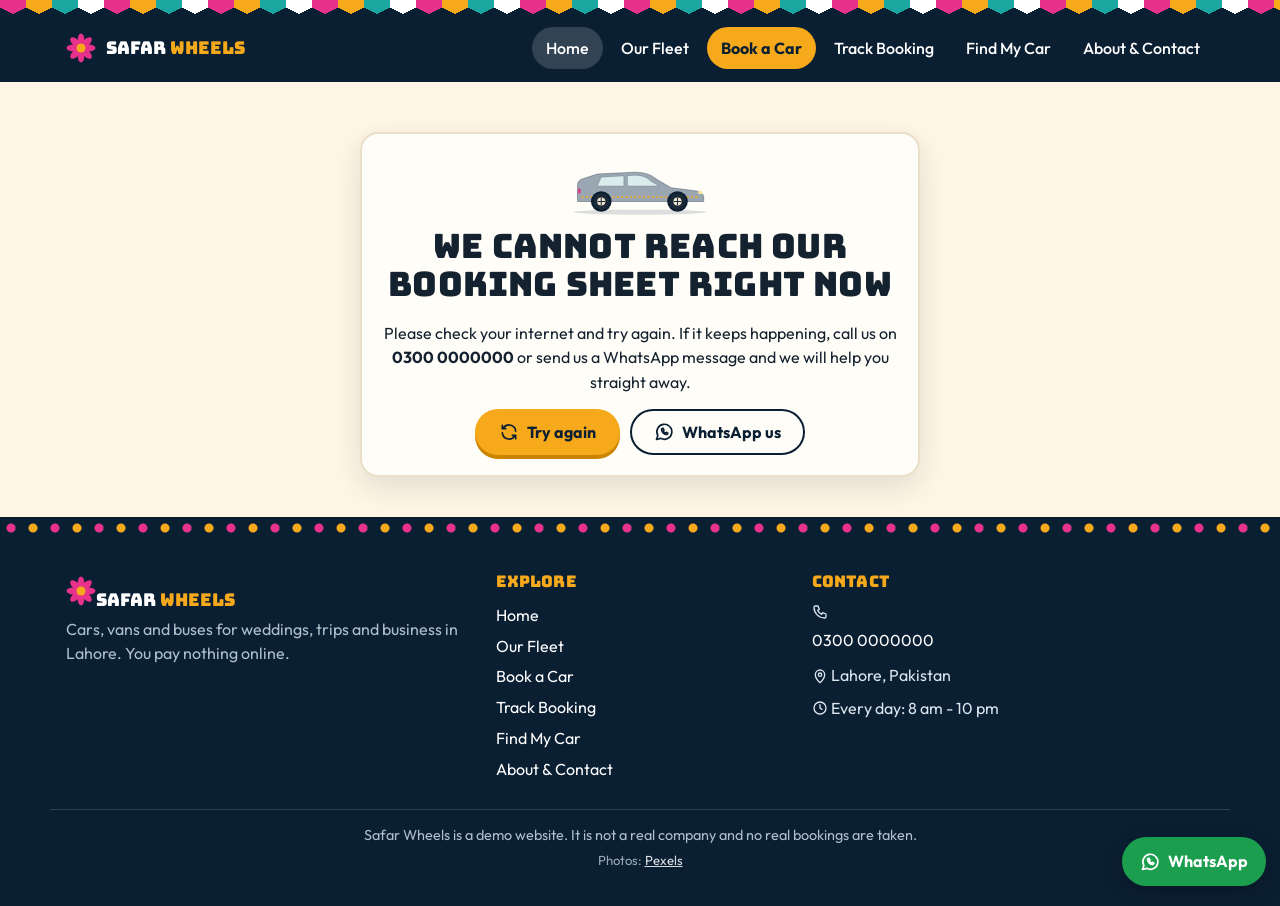
==== commit bb17f105: "Review fixes: premium vehicles, photo area, phone layout, stats from Settings, sticky footer, Pexels" ====
--- a/index.html
+++ b/index.html
@@ -65,10 +65,14 @@
       <!-- REBOOK -->
       <div class="wrap" id="rebook"></div>
 
-      <!-- TRUCK ART LANE -->
-      <section class="truck-lane" aria-hidden="true">
+      <!-- PREMIUM VEHICLE LANE (truck-art bunting kept as decoration) -->
+      <section class="vehicle-lane" aria-hidden="true">
         <div class="bunting"></div>
-        <div class="lane-road"><div class="truck" id="truck"></div></div>
+        <div class="lane-road">
+          <div class="lane-car v1" id="lane-lc"></div>
+          <div class="lane-car v2" id="lane-fo"></div>
+          <div class="lane-car v3" id="lane-co"></div>
+        </div>
       </section>
 
       <!-- CATEGORIES -->
--- a/css/style.css
+++ b/css/style.css
@@ -34,10 +34,16 @@
   font-family: var(--body);
   font-size: 1rem;
   line-height: 1.55;
+  min-height: 100vh;
+  min-height: 100dvh;
+  display: flex;
+  flex-direction: column;
 }
 img, svg { max-width: 100%; }
+body > main { flex: 1 0 auto; width: 100%; min-width: 0; }
+body > .site-header, body > .site-footer { flex: 0 0 auto; }
 a { color: var(--teal); }
-h1, h2, h3, h4 { margin: 0 0 0.5em; line-height: 1.15; font-weight: 400; font-family: var(--disp); letter-spacing: 0.2px; }
+h1, h2, h3, h4 { overflow-wrap: break-word; margin: 0 0 0.5em; line-height: 1.15; font-weight: 400; font-family: var(--disp); letter-spacing: 0.2px; }
 h1 { font-size: clamp(1.9rem, 5.4vw, 3.3rem); }
 h2 { font-size: clamp(1.4rem, 3.6vw, 2.1rem); }
 h3 { font-size: 1.15rem; }
@@ -124,13 +130,16 @@
 .site-footer { background: var(--midnight); color: #dbe6ee; margin-top: 40px; padding-bottom: 8px; }
 .site-footer a { color: #fff; }
 .flower-row { height: 22px; background: radial-gradient(circle at 11px 11px, var(--pink) 0 4px, transparent 5px) 0 0 / 44px 22px, radial-gradient(circle at 33px 11px, var(--gold) 0 4px, transparent 5px) 0 0 / 44px 22px; }
-.foot-grid { display: grid; gap: 28px; padding-top: 34px; padding-bottom: 24px; grid-template-columns: 1fr; }
+.foot-grid { display: grid; gap: 28px; padding-top: 34px; padding-bottom: 24px; grid-template-columns: minmax(0, 1fr); }
 .foot-grid h4 { font-size: 1rem; color: var(--gold); }
 .foot-grid a { display: block; padding: 3px 0; text-decoration: none; }
 .foot-grid p { margin: 0 0 8px; }
 .muted-on-dark { color: #aebfcc; margin-top: 12px; }
+.foot-demo p { margin: 0 0 4px; }
+.foot-demo .credit { font-size: 0.82rem; opacity: 0.85; }
+.foot-demo .credit a { color: #fff; }
 .foot-demo { border-top: 1px solid rgba(255, 255, 255, 0.14); padding-top: 14px; padding-bottom: 86px; text-align: center; font-size: 0.9rem; color: #aebfcc; }
-@media (min-width: 800px) { .foot-grid { grid-template-columns: 1.4fr 1fr 1.4fr; } .foot-demo { padding-bottom: 24px; } }
+@media (min-width: 800px) { .foot-grid { grid-template-columns: minmax(0, 1.4fr) minmax(0, 1fr) minmax(0, 1.4fr); } .foot-demo { padding-bottom: 24px; } }
 
 .wa-float {
   position: fixed; right: 14px; bottom: 14px; z-index: 60; display: inline-flex; align-items: center; gap: 8px;
@@ -151,8 +160,8 @@
 .loader-road { position: relative; width: min(340px, 80vw); height: 92px; overflow: hidden; background: repeating-linear-gradient(90deg, var(--midnight) 0 18px, transparent 18px 34px) left bottom / 100% 5px no-repeat; animation: roadmove 0.6s linear infinite; }
 .loader-car { position: absolute; bottom: 8px; left: 0; width: 120px; animation: loaderdrive 2.3s linear infinite; }
 .car-svg { display: block; width: 100%; height: auto; }
-.car-svg .wheel, .truck-svg .wheel { transform-box: fill-box; transform-origin: center; }
-.loader-car .wheel, .drive-car.go .wheel, .truck .wheel { animation: spin 0.5s linear infinite; }
+.car-svg .wheel { transform-box: fill-box; transform-origin: center; }
+.loader-car .wheel, .drive-car.go .wheel, .lane-car .wheel { animation: spin 0.5s linear infinite; }
 .err-box { padding-top: 50px; }
 .err-card { text-align: center; max-width: 560px; margin: 0 auto; }
 .err-card .car-svg { width: 150px; margin: 0 auto 10px; }
@@ -177,11 +186,11 @@
 .hero { position: relative; background: var(--midnight); color: #fff; overflow: hidden; padding: 34px 0 150px; }
 .hero::before { content: ""; position: absolute; inset: 0; background: linear-gradient(45deg, rgba(246, 169, 27, 0.08) 25%, transparent 25%) 0 0 / 56px 56px, linear-gradient(-45deg, rgba(232, 49, 138, 0.08) 25%, transparent 25%) 0 0 / 56px 56px; }
 .hero-bg { position: absolute; left: 0; right: 0; bottom: 0; height: 190px; z-index: 0; pointer-events: none; }
-.hero-scene { position: absolute; inset: 0; }
-.hero-car { position: absolute; left: 50%; bottom: 8px; width: min(430px, 78vw); transform: translateX(-50%); filter: drop-shadow(0 8px 14px rgba(0, 0, 0, 0.4)); }
-.beam { position: absolute; left: calc(50% + min(190px, 34vw)); bottom: 58px; width: min(80vw, 760px); height: 110px; background: linear-gradient(90deg, rgba(255, 232, 154, 0.55), rgba(255, 232, 154, 0)); clip-path: polygon(0 38%, 100% 0, 100% 100%, 0 62%); transform-origin: left center; animation: sweep 5.5s ease-in-out infinite alternate; }
-.beam-2 { bottom: 44px; opacity: 0.6; animation-delay: -2.5s; }
-.hero-grid { position: relative; z-index: 1; display: grid; gap: 28px; grid-template-columns: 1fr; align-items: start; }
+.hero-scene { position: absolute; inset: 0; --hw: min(430px, 78vw); }
+.hero-car { position: absolute; left: 50%; bottom: 8px; width: var(--hw); transform: translateX(-50%); filter: drop-shadow(0 8px 14px rgba(0, 0, 0, 0.4)); }
+.beam { position: absolute; left: calc(50% + var(--hw) * 0.45); bottom: calc(8px + var(--hw) * 0.03); width: min(80vw, 760px); height: calc(var(--hw) * 0.26); background: linear-gradient(90deg, rgba(255, 232, 154, 0.55), rgba(255, 232, 154, 0)); clip-path: polygon(0 38%, 100% 0, 100% 100%, 0 62%); transform-origin: left center; animation: sweep 5.5s ease-in-out infinite alternate; }
+.beam-2 { bottom: 4px; opacity: 0.6; animation-delay: -2.5s; }
+.hero-grid { position: relative; z-index: 1; display: grid; gap: 28px; grid-template-columns: minmax(0, 1fr); align-items: start; }
 .hero h1 { margin-bottom: 14px; }
 .hero h1 em { font-style: normal; color: var(--gold); }
 .hero .lead { color: #dbe6ee; }
@@ -190,28 +199,34 @@
 .hero-points .ic { color: var(--gold); }
 .search-card { color: var(--ink); padding: 18px; }
 .search-card h2 { font-size: 1.25rem; }
+.hero-grid > *, .foot-grid > *, .about-grid > *, .prev-card > *, .search-dates > *, .sec-head > * { min-width: 0; }
 .search-dates { display: flex; align-items: center; gap: 10px; margin-bottom: 12px; }
-.date-box { flex: 1; border: 2px dashed var(--line); border-radius: 14px; padding: 8px 12px; background: #fff; transition: border-color 0.2s, background 0.2s; }
+.date-box { flex: 1; min-width: 0; border: 2px dashed var(--line); border-radius: 14px; padding: 8px 12px; background: #fff; transition: border-color 0.2s, background 0.2s; }
 .date-box.set { border: 2px solid var(--pink); background: #fff0f7; }
 .date-box small { display: block; color: var(--muted); font-size: 0.75rem; text-transform: uppercase; letter-spacing: 0.08em; }
 .date-box b { font-size: 1.05rem; }
 .date-arrow::before { content: "\2192"; font-size: 1.4rem; color: var(--pink); }
 .search-card .cal { margin-bottom: 12px; }
-.search-card .cal-months { grid-template-columns: 1fr; }
+.search-card .cal-months { grid-template-columns: minmax(0, 1fr); }
 .search-card .cal-month:nth-child(2) { display: none; }
 @media (min-width: 900px) {
   .hero { padding: 54px 0 170px; }
-  .hero-grid { grid-template-columns: 1.05fr 0.95fr; gap: 40px; align-items: center; }
+  .hero-grid { grid-template-columns: minmax(0, 1.05fr) minmax(0, 0.95fr); gap: 40px; align-items: center; }
 }
 @keyframes sweep { from { transform: rotate(-3deg); opacity: 0.55; } to { transform: rotate(4deg); opacity: 1; } }
 
-/* ---------- truck lane ---------- */
-.truck-lane { background: var(--teal); }
-.lane-road { position: relative; height: 130px; overflow: hidden; background: var(--midnight); }
-.lane-road::before { content: ""; position: absolute; left: 0; right: 0; bottom: 18px; height: 4px; background: repeating-linear-gradient(90deg, var(--gold) 0 30px, transparent 30px 60px); animation: roadmove 1.2s linear infinite; }
-.truck { position: absolute; bottom: 20px; left: 0; width: 220px; animation: truckdrive 17s linear infinite; }
-.truck-svg { display: block; width: 100%; height: auto; }
-@keyframes truckdrive { from { transform: translateX(-260px); } to { transform: translateX(100vw); } }
+/* ---------- premium vehicle lane ---------- */
+.vehicle-lane { background: var(--teal); }
+.lane-road { position: relative; height: 170px; overflow: hidden; background: var(--midnight); }
+.lane-road::before { content: ""; position: absolute; left: 0; right: 0; bottom: 8px; height: 4px; background: repeating-linear-gradient(90deg, var(--gold) 0 30px, transparent 30px 60px); animation: roadmove 1.2s linear infinite; }
+.lane-car { position: absolute; left: 0; animation: lanedrive 26s linear infinite; }
+.lane-car .car-svg { filter: drop-shadow(0 6px 8px rgba(0, 0, 0, 0.45)); }
+.lane-car .hl { filter: drop-shadow(0 0 4px #ffe89a); }
+.lane-car::after { content: ""; position: absolute; left: 93%; top: 41%; width: 240%; height: 40%; pointer-events: none; background: linear-gradient(90deg, rgba(255, 232, 154, 0.5), rgba(255, 232, 154, 0)); clip-path: polygon(0 38%, 100% 0, 100% 100%, 0 62%); transform-origin: left center; animation: sweep 4.5s ease-in-out infinite alternate; }
+.lane-car.v1 { bottom: 14px; width: clamp(110px, 30vw, 200px); }
+.lane-car.v2 { bottom: 70px; width: clamp(92px, 25vw, 165px); animation-delay: -7s; opacity: 0.92; }
+.lane-car.v3 { bottom: 14px; width: clamp(130px, 35vw, 240px); animation-delay: -13s; }
+@keyframes lanedrive { from { transform: translateX(-320px); } to { transform: translateX(100vw); } }
 
 /* ---------- categories ---------- */
 .cat-grid { display: grid; gap: 16px; grid-template-columns: repeat(auto-fill, minmax(230px, 1fr)); }
@@ -223,7 +238,7 @@
 
 /* ---------- speedometers and trust ---------- */
 .trust { background: linear-gradient(180deg, var(--midnight), var(--night2)); color: #fff; padding: 46px 0; margin-top: 10px; }
-.gauges { display: grid; grid-template-columns: repeat(2, 1fr); gap: 18px; margin-bottom: 30px; }
+.gauges { display: grid; grid-template-columns: repeat(2, minmax(0, 1fr)); gap: 18px; margin-bottom: 30px; }
 .gauge { text-align: center; }
 .gauge-svg { width: min(160px, 100%); }
 .g-track { stroke: rgba(255, 255, 255, 0.16); }
@@ -237,7 +252,7 @@
 .trust-list .ic { width: 28px; height: 28px; color: var(--gold); }
 .trust-list b { display: block; }
 .trust-list span { color: #cfdbe5; font-size: 0.92rem; }
-@media (min-width: 800px) { .gauges { grid-template-columns: repeat(4, 1fr); } }
+@media (min-width: 800px) { .gauges { grid-template-columns: repeat(4, minmax(0, 1fr)); } }
 
 /* ---------- car cards ---------- */
 .grid.cars { display: grid; grid-template-columns: repeat(auto-fill, minmax(280px, 1fr)); gap: 20px; }
@@ -251,13 +266,16 @@
 .car-card.tilting { transition: transform 0.06s linear, box-shadow 0.3s; }
 .car-card::after { content: ""; position: absolute; inset: 0; border-radius: inherit; pointer-events: none; opacity: 0; background: radial-gradient(280px circle at var(--mx, 50%) var(--my, 50%), rgba(255, 255, 255, 0.6), transparent 62%); mix-blend-mode: soft-light; transition: opacity 0.3s; }
 .car-card.tilting::after { opacity: 1; }
-.car-art { position: relative; aspect-ratio: 16 / 10; display: grid; place-items: center; padding: 22px 26px 12px; border-bottom: 4px solid var(--c, var(--teal)); background: radial-gradient(circle at 75% 15%, rgba(255, 255, 255, 0.9), transparent 55%), linear-gradient(160deg, var(--teal-soft), var(--cream)); overflow: hidden; }
+.car-art { position: relative; aspect-ratio: 16 / 10; display: block; padding: 0; border-bottom: 4px solid var(--c, var(--teal)); background: radial-gradient(circle at 75% 15%, rgba(255, 255, 255, 0.9), transparent 55%), linear-gradient(160deg, var(--teal-soft), var(--cream)); overflow: hidden; }
 .car-art::before { content: ""; position: absolute; left: 0; right: 0; bottom: 0; height: 26%; background: repeating-linear-gradient(90deg, rgba(11, 31, 51, 0.07) 0 22px, transparent 22px 44px); }
-.art-link { display: block; width: 100%; position: relative; z-index: 1; transition: transform 0.35s; }
-.car-card:hover .art-link { transform: translateX(6px) scale(1.03); }
-.car-photo { position: absolute; inset: 0; width: 100%; height: 100%; object-fit: cover; z-index: 2; }
-.car-art:has(.car-photo) { padding: 0; }
-.svg-wrap { display: block; width: 100%; position: relative; z-index: 1; }
+.art-link { display: block; width: 100%; height: 100%; position: relative; z-index: 1; }
+.car-card:hover .car-pic .car-svg { transform: translateX(6px) scale(1.03); }
+/* Photo area: always a fixed 16:10 box. The drawing shows first, the photo fades in over it. */
+.car-pic { position: relative; display: block; width: 100%; aspect-ratio: 16 / 10; overflow: hidden; border-radius: 12px; background: linear-gradient(160deg, var(--teal-soft), var(--cream)); }
+.car-art .car-pic { border-radius: 0; background: none; }
+.car-pic .car-svg { position: absolute; top: 0; right: 0; bottom: 0; left: 0; margin: auto; width: 88%; height: auto; transition: transform 0.35s; }
+.car-pic .car-photo { position: absolute; top: 0; left: 0; width: 100%; height: 100%; object-fit: cover; opacity: 0; transition: opacity 0.5s ease; }
+.car-pic .car-photo.loaded { opacity: 1; }
 .avail { display: inline-flex; align-items: center; gap: 6px; padding: 4px 11px; border-radius: 999px; font-size: 0.78rem; font-weight: 700; background: #fff; box-shadow: 0 2px 6px rgba(0, 0, 0, 0.12); }
 .avail i { width: 8px; height: 8px; border-radius: 50%; background: var(--ok); }
 .avail.soon i { background: var(--gold); }
@@ -285,8 +303,7 @@
 
 /* ---------- rebook, results ---------- */
 .rebook { display: flex; align-items: center; gap: 18px; flex-wrap: wrap; margin-top: -90px; position: relative; z-index: 3; }
-.rb-art { width: 150px; flex: 0 0 auto; }
-.rb-art .car-photo { position: static; border-radius: 12px; }
+.rb-art { width: 150px; max-width: 100%; flex: 0 0 auto; }
 .rb-text { flex: 1; min-width: 200px; }
 .rb-text h2 { margin-bottom: 4px; font-size: 1.4rem; }
 .rb-text p { margin: 0; color: var(--muted); }
@@ -317,10 +334,10 @@
 .tab { flex: 0 0 auto; scroll-snap-align: center; border: 2px solid var(--line); background: #fff; border-radius: 999px; padding: 9px 16px; font-weight: 700; cursor: pointer; min-height: 44px; white-space: nowrap; transition: background 0.2s, color 0.2s, border-color 0.2s; }
 .tab small { opacity: 0.65; font-weight: 600; }
 .tab.on { background: var(--midnight); border-color: var(--midnight); color: #fff; }
-.filters { display: grid; gap: 12px; grid-template-columns: repeat(2, 1fr); align-items: end; margin-bottom: 16px; }
+.filters { display: grid; gap: 12px; grid-template-columns: repeat(2, minmax(0, 1fr)); align-items: end; margin-bottom: 16px; }
 .search-box { grid-column: 1 / -1; }
 .sel span { display: block; font-size: 0.78rem; font-weight: 700; color: var(--muted); margin-bottom: 4px; text-transform: uppercase; letter-spacing: 0.05em; }
-@media (min-width: 900px) { .filters { grid-template-columns: 2fr 1fr 1fr 1fr 1fr auto auto; } .search-box { grid-column: auto; } }
+@media (min-width: 900px) { .filters { grid-template-columns: minmax(0, 2fr) repeat(4, minmax(0, 1fr)) auto auto; } .search-box { grid-column: auto; } }
 .compare-bar { display: flex; flex-wrap: wrap; align-items: center; justify-content: space-between; gap: 10px; background: #fff0f7; border: 2px solid var(--pink); border-radius: 14px; padding: 10px 14px; margin-bottom: 16px; }
 #cmp-chips { display: flex; flex-wrap: wrap; gap: 8px; align-items: center; }
 .cmp-panel { margin-bottom: 20px; }
@@ -341,8 +358,8 @@
 }
 textarea { resize: vertical; min-height: 70px; }
 input:focus, select:focus, textarea:focus { outline: 3px solid rgba(25, 167, 160, 0.35); border-color: var(--teal); }
-.two { display: grid; gap: 0 16px; grid-template-columns: 1fr; }
-@media (min-width: 640px) { .two { grid-template-columns: 1fr 1fr; } }
+.two { display: grid; gap: 0 16px; grid-template-columns: minmax(0, 1fr); }
+@media (min-width: 640px) { .two { grid-template-columns: minmax(0, 1fr) minmax(0, 1fr); } }
 .seg { display: flex; flex-wrap: wrap; gap: 8px; }
 .seg-opt { position: relative; flex: 1 1 160px; cursor: pointer; }
 .seg-opt input { position: absolute; opacity: 0; inset: 0; width: 100%; height: 100%; cursor: pointer; }
@@ -366,11 +383,11 @@
 .step legend { font-family: var(--disp); font-size: 1.15rem; display: flex; align-items: center; gap: 10px; padding: 0 8px; margin-left: -4px; }
 .step legend small { font-family: var(--body); font-size: 0.85rem; color: var(--muted); }
 .num { width: 34px; height: 34px; border-radius: 50%; background: var(--pink); color: #fff; display: inline-grid; place-items: center; font-size: 1rem; }
-.prev-card { display: grid; gap: 14px; margin-top: 14px; grid-template-columns: 1fr; background: #fff; border: 2px solid var(--line); border-radius: 16px; overflow: hidden; }
-.prev-card .car-art { border-bottom: 0; border-right: 0; aspect-ratio: 16 / 9; }
+.prev-card { display: grid; gap: 14px; margin-top: 14px; align-items: center; grid-template-columns: minmax(0, 1fr); background: #fff; border: 2px solid var(--line); border-radius: 16px; overflow: hidden; }
+.prev-card .car-art { border-bottom: 0; border-right: 0; }
 .prev-info { padding: 4px 16px 16px; }
 .prev-info h3 { font-family: var(--body); font-weight: 800; margin: 6px 0 0; }
-@media (min-width: 560px) { .prev-card { grid-template-columns: 220px 1fr; } .prev-card .car-art { aspect-ratio: auto; min-height: 150px; } .prev-info { padding: 14px 16px 14px 0; } }
+@media (min-width: 560px) { .prev-card { grid-template-columns: 220px minmax(0, 1fr); } .prev-info { padding: 14px 16px 14px 0; } }
 .addons { display: grid; gap: 10px; }
 .addon { background: #fff; border: 2px solid var(--line); border-radius: 14px; padding: 12px 14px; margin: 0; }
 .addon span b { display: block; }
@@ -418,16 +435,16 @@
 .done-sum dd { margin: 0; font-weight: 600; text-align: right; overflow-wrap: anywhere; }
 
 /* ---------- calendar ---------- */
-.cal { background: #fff; border: 2px solid var(--line); border-radius: 16px; padding: 12px; user-select: none; -webkit-user-select: none; }
+.cal { min-width: 0; background: #fff; border: 2px solid var(--line); border-radius: 16px; padding: 12px; user-select: none; -webkit-user-select: none; }
 .cal-top { display: flex; align-items: center; justify-content: space-between; gap: 8px; margin-bottom: 4px; }
 .cal-hint { flex: 1; text-align: center; font-size: 0.8rem; color: var(--muted); }
 .cal-nav { width: 44px; height: 44px; border-radius: 50%; border: 2px solid var(--line); background: #fff; cursor: pointer; display: grid; place-items: center; color: var(--midnight); }
 .cal-nav:disabled { opacity: 0.3; cursor: default; }
-.cal-months { display: grid; gap: 20px; grid-template-columns: 1fr; }
-@media (min-width: 760px) { .cal-months { grid-template-columns: 1fr 1fr; } }
+.cal-months { display: grid; gap: 20px; grid-template-columns: minmax(0, 1fr); }
+@media (min-width: 760px) { .cal-months { grid-template-columns: minmax(0, 1fr) minmax(0, 1fr); } }
 @media (max-width: 759px) { .cal-month:nth-child(2) { display: none; } }
 .cal-mh { font-family: var(--disp); text-align: center; margin: 6px 0 8px; color: var(--teal); }
-.cal-grid { display: grid; grid-template-columns: repeat(7, 1fr); gap: 3px; }
+.cal-grid { display: grid; grid-template-columns: repeat(7, minmax(0, 1fr)); gap: 3px; }
 .cal-w { text-align: center; font-size: 0.72rem; font-weight: 700; color: var(--muted); padding: 4px 0; }
 .cal-day { aspect-ratio: 1; min-height: 42px; border: 0; border-radius: 12px; background: #fbf7ec; color: var(--ink); font-weight: 700; cursor: pointer; padding: 0; position: relative; touch-action: manipulation; -webkit-tap-highlight-color: transparent; transition: background 0.15s, color 0.15s, transform 0.15s; }
 .cal-day:hover:not(:disabled):not(.taken) { background: var(--teal-soft); }
@@ -495,8 +512,8 @@
 .quiz-nav { margin-top: 16px; }
 
 /* ---------- about ---------- */
-.about-grid { display: grid; gap: 20px; grid-template-columns: 1fr; }
-@media (min-width: 900px) { .about-grid { grid-template-columns: 1.3fr 1fr; align-items: start; } }
+.about-grid { display: grid; gap: 20px; grid-template-columns: minmax(0, 1fr); }
+@media (min-width: 900px) { .about-grid { grid-template-columns: minmax(0, 1.3fr) minmax(0, 1fr); align-items: start; } }
 .contact-list { list-style: none; padding: 0; margin: 0 0 16px; display: grid; gap: 14px; }
 .contact-list li { display: flex; gap: 12px; align-items: flex-start; }
 .contact-list .ic { width: 26px; height: 26px; color: var(--pink); margin-top: 2px; }
@@ -526,11 +543,11 @@
 @keyframes stampin { from { transform: scale(2.4) rotate(-20deg); opacity: 0; } to { transform: none; opacity: 1; } }
 
 /* ---------- lighter on phones ---------- */
-.lite .beam, .lite .logo .flower { animation: none; }
+.lite .beam, .lite .lane-car::after, .lite .logo .flower { animation: none; }
 .lite .car-card, .lite .car-card:hover { transform: none; }
 .lite .car-card::after { display: none; }
-.lite .art-link, .lite .car-card:hover .art-link { transform: none; }
-.lite .truck { animation-duration: 24s; }
+.lite .car-pic .car-svg, .lite .car-card:hover .car-pic .car-svg { transform: none; }
+.lite .lane-car { animation-duration: 34s; }
 .lite .reveal { transition-duration: 0.4s; }
 
 /* ---------- "reduce motion": nothing moves ---------- */
@@ -540,7 +557,9 @@
   .reveal { opacity: 1; translate: none; }
   .car-card { transform: none; }
   .g-arc, .g-needle { transition: none; }
-  .truck { left: 40%; }
+  .lane-car.v1 { left: 3%; }
+  .lane-car.v2 { left: 40%; }
+  .lane-car.v3 { left: auto; right: 3%; }
   .drive-car.go { transform: translateX(60vw); }
 }
 html.reduce .reveal { opacity: 1; translate: none; }
